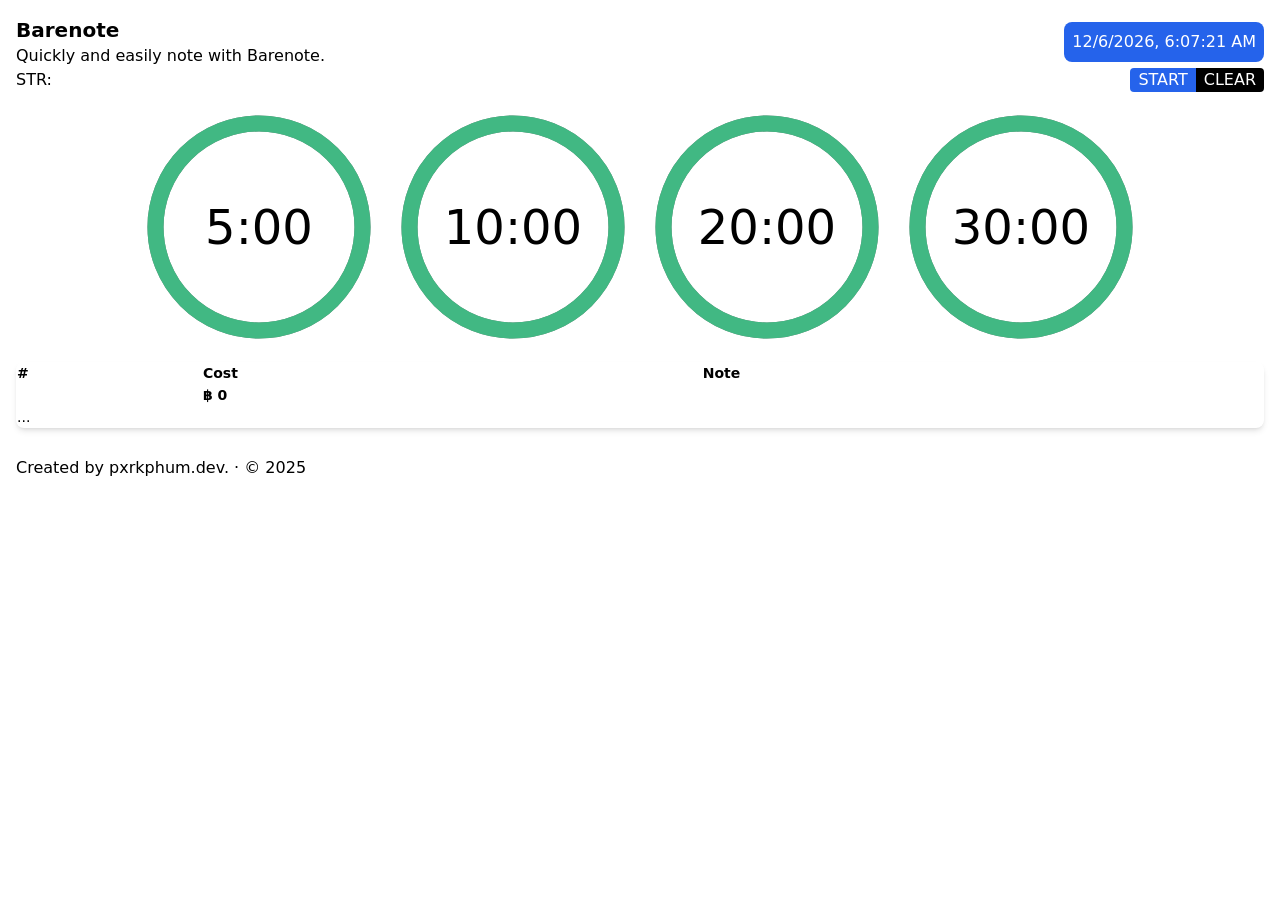
==== index.html @ 339810de "show starttime" ====
<!DOCTYPE html>
<html lang="en">
  <head>
    <meta charset="UTF-8" />
    <meta name="viewport" content="width=device-width, initial-scale=1.0" />
    <title>Barenote</title>
    <!-- <link
      href="https://cdn.jsdelivr.net/npm/bootstrap@5.3.3/dist/css/bootstrap.min.css"
      rel="stylesheet"
      integrity="sha384-QWTKZyjpPEjISv5WaRU9OFeRpok6YctnYmDr5pNlyT2bRjXh0JMhjY6hW+ALEwIH"
      crossorigin="anonymous"
    /> -->
    <link rel="stylesheet" href="css/counter.css">
    <script src="js/tailwind-3.2.1.js"></script>
    <script src="./js/app.js" defer></script>
    <script src="./js/counter.js" defer></script>

  </head>
  <body>
    <div class="col-lg-8 mx-auto p-4 py-md-5">
      <!-- <header class="d-flex align-items-center pb-3 mb-5 border-bottom">
        <a
          href="/"
          class="d-flex align-items-center text-body-emphasis text-decoration-none"
        >
          <svg class="bi me-2" width="40" height="32">
            <use xlink:href="#bootstrap"></use>
          </svg>
          <span class="fs-4">Starter template</span>
        </a>
      </header> -->

      <main>
        <!-- HEADER -->
        <div class="flex items-center justify-between">
          <div class="block">
            <h1 class="text-body-emphasis text-xl font-bold">Barenote</h1>
            <p class="fs-3 col-md-8" id="name">
              Quickly and easily note with Barenote.
            </p>
          </div>
          <h1 id="datetime" class="flex bg-blue-600 text-white p-2 text-center rounded-lg"></h1>
        </div>

        <!-- CONTROLLER -->
        <div class="flex items-center justify-between">
          <div class="block">
            <div id="startShow"></div>
            <div id="timestart">STR:</div>
            <div id="stopShow"></div>
            <div id="timestop" class="hidden">STO:</div>
          </div>
          <div class="inline-flex" role="group">
            <button
              id="start"
              class="rounded-l px-2 bg-blue-600 inline-block text-white uppercase"
            >
              start
            </button>
            <button
              id="stop"
              class="hidden rounded-l inline-block px-2 bg-red-600 text-white uppercase"
            >
              stop
            </button>
            <button
              id="pause"
              class="hidden inline-block px-2 bg-yellow-600 text-white uppercase"
            >
              pause
            </button>
            <button
              id="continue"
              class="hidden inline-block px-2 bg-yellow-600 text-white uppercase"
            >
              continue
            </button>
            <button
              id="clear"
              class="rounded-r inline-block px-2 bg-black text-white uppercase"
            >
              clear
            </button>
          </div>
        </div>

        <!-- COUNTER -->
        <div class="flex items-center justify-center my-5 w-50 h-50 gap-6">
          <div id="cd1" class="hidden md:block"></div>
          <div id="cd2" class="hidden md:block"></div>
          <div id="cd3" class="hidden md:block"></div>
          <div id="cd4"></div>
        </div>
        <!-- <div class="mb-5">
          <a href="/docs/5.3/examples/" class="btn btn-primary btn-lg px-4"
            >Download examples</a
          >
        </div> -->

        <!-- <hr class="col-3 col-md-2 mb-5" /> -->

        <!-- RECORD -->
        <div class="relative overflow-x-auto shadow-md sm:rounded-lg">
          <table class="table-auto w-full text-sm text-left rtl:text-right">
            <thead>
              <tr>
                <th scope="col">#</th>
                <th scope="col">Cost</th>
                <th scope="col">Note</th>
                <th scope="col"></th>
              </tr>
            </thead>
            <tbody id="note-list" class="odd:bg-white even:bg-gray-50 border-b border-gray-200"></tbody>
            <tfoot>
              <tr id="note-add">
                <td colspan="4">...</td>
              </tr>
            </tfoot>
            <tfoot>
              <tr id="note-add">
                <td></td>
                <th id="total"></th>
                <td colspan="2"></td>
              </tr>
            </tfoot>
          </table>
        </div>
      </main>
      <footer class="pt-2 my-5 text-body-secondary border-top">
        Created by pxrkphum.dev. · © 2025
      </footer>
    </div>

    <!-- <script
      src="https://cdn.jsdelivr.net/npm/bootstrap@5.3.3/dist/js/bootstrap.bundle.min.js"
      integrity="sha384-YvpcrYf0tY3lHB60NNkmXc5s9fDVZLESaAA55NDzOxhy9GkcIdslK1eN7N6jIeHz"
      crossorigin="anonymous"
    ></script> -->
  </body>
</html>
---- css/counter.css ----
.base-timer {
  position: relative;
  width: 230px;
  height: 230px;
}

.base-timer__svg {
  transform: scaleX(-1);
}

.base-timer__circle {
  fill: none;
  stroke: none;
}

.base-timer__path-elapsed {
  stroke-width: 7px;
  stroke: grey;
}

.base-timer__path-remaining {
  stroke-width: 7px;
  stroke-linecap: round;
  transform: rotate(90deg);
  transform-origin: center;
  transition: 1s linear all;
  fill-rule: nonzero;
  stroke: currentColor;
}

.base-timer__path-remaining.grey {
  color: grey;
}

.base-timer__path-remaining.green {
  color: rgb(65, 184, 131);
}

.base-timer__path-remaining.orange {
  color: orange;
}

.base-timer__path-remaining.red {
  color: red;
}

.base-timer__label {
  position: absolute;
  width: 230px;
  height: 230px;
  top: 0;
  display: flex;
  align-items: center;
  justify-content: center;
  font-size: 48px;
}
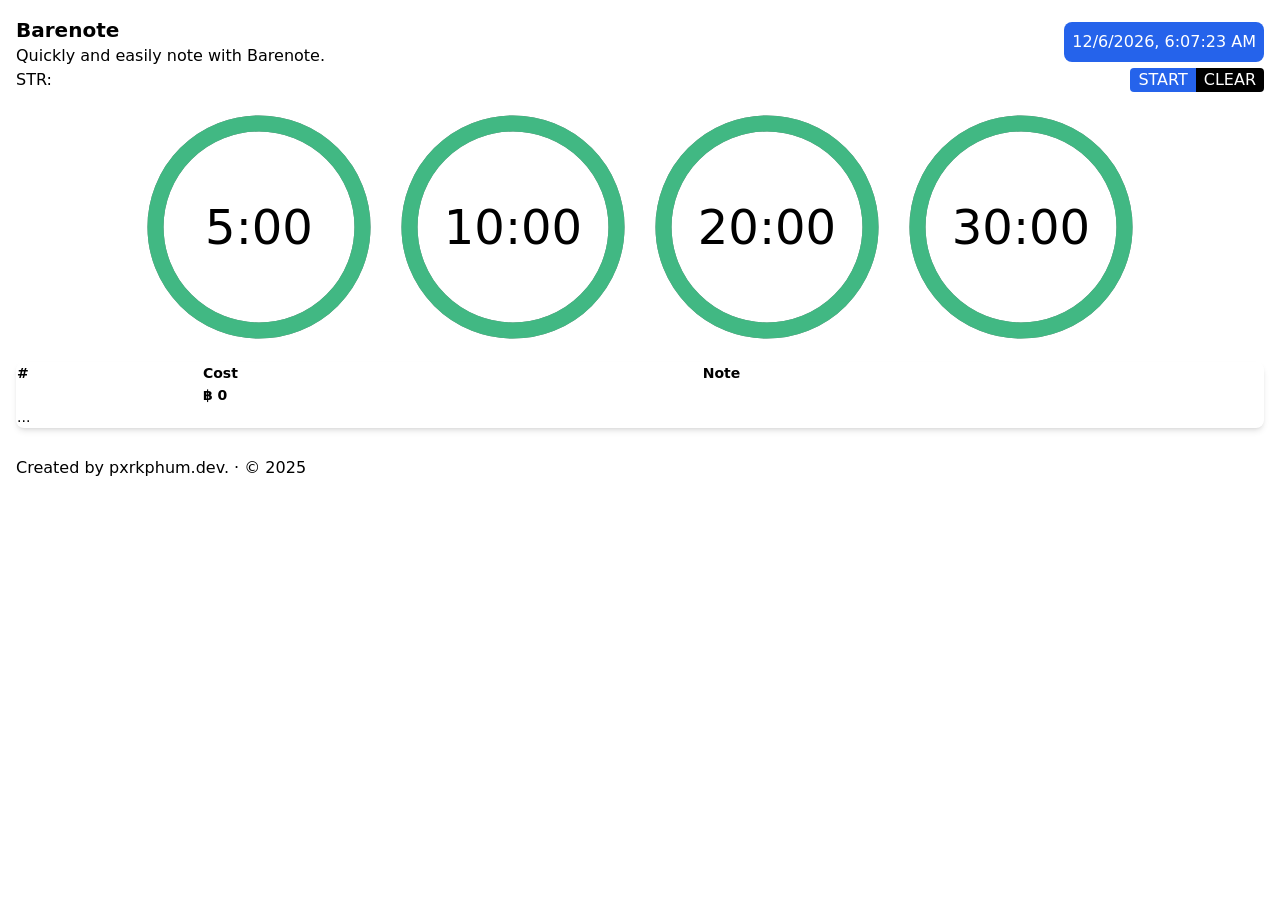
==== commit ef0f22df: "responsive show counter" ====
--- a/index.html
+++ b/index.html
@@ -89,7 +89,7 @@
           <div id="cd1" class="hidden md:block"></div>
           <div id="cd2" class="hidden md:block"></div>
           <div id="cd3" class="hidden md:block"></div>
-          <div id="cd4"></div>
+          <div id="cd4" class="hidden md:block"></div>
         </div>
         <!-- <div class="mb-5">
           <a href="/docs/5.3/examples/" class="btn btn-primary btn-lg px-4"
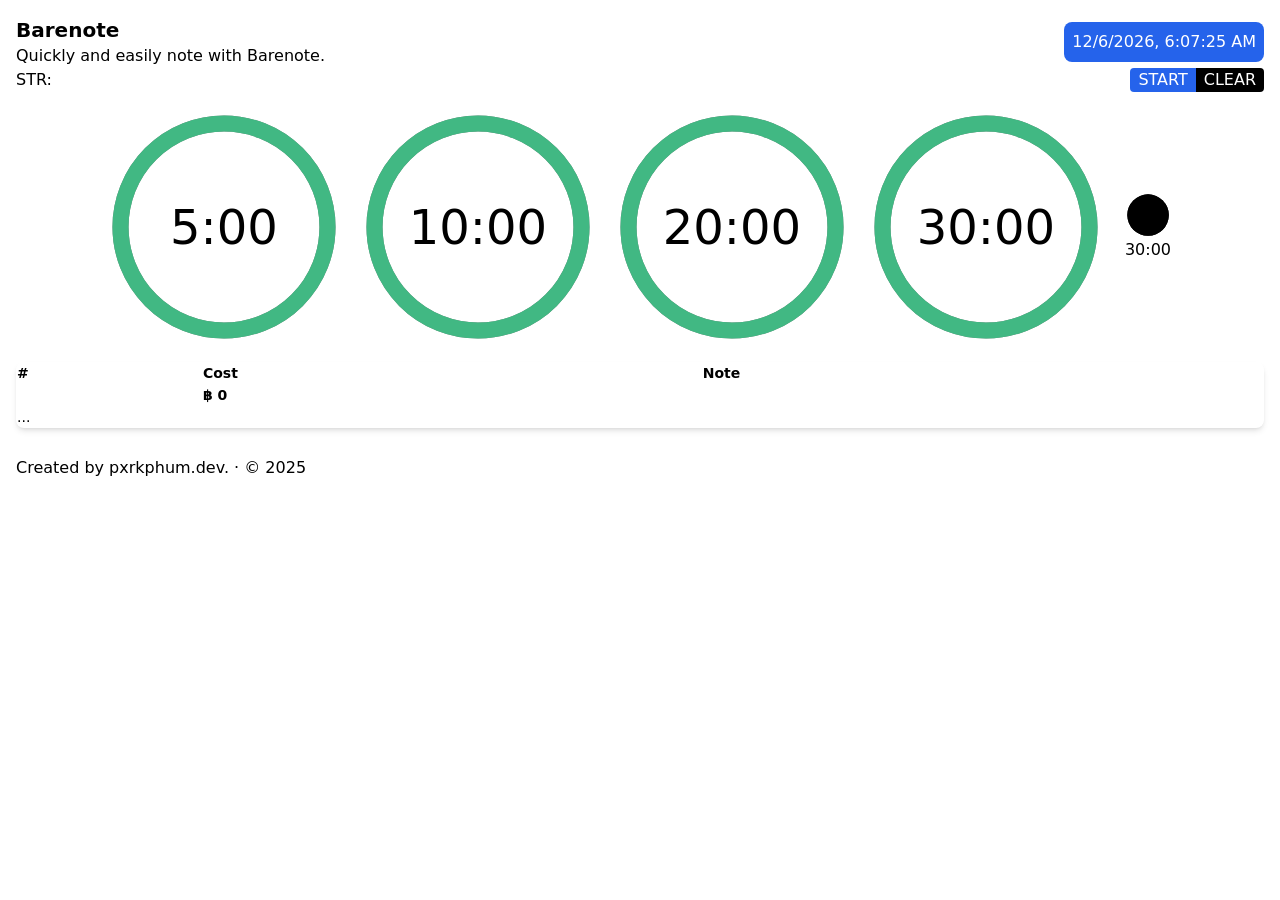
==== commit f39ffa17: "add counter+countdown" ====
--- a/index.html
+++ b/index.html
@@ -10,10 +10,12 @@
       integrity="sha384-QWTKZyjpPEjISv5WaRU9OFeRpok6YctnYmDr5pNlyT2bRjXh0JMhjY6hW+ALEwIH"
       crossorigin="anonymous"
     /> -->
-    <link rel="stylesheet" href="css/counter.css">
-    <script src="js/tailwind-3.2.1.js"></script>
+    <link rel="stylesheet" href="./css/countdown.css">
+    <link rel="stylesheet" href="./css/counter.css">
+    <script src="./js/tailwind-3.2.1.js"></script>
     <script src="./js/app.js" defer></script>
     <script src="./js/counter.js" defer></script>
+    <script src="./js/acounter.js" defer></script>
 
   </head>
   <body>
@@ -90,6 +92,7 @@
           <div id="cd2" class="hidden md:block"></div>
           <div id="cd3" class="hidden md:block"></div>
           <div id="cd4" class="hidden md:block"></div>
+          <div id="cd5" class="hidden md:block"></div>
         </div>
         <!-- <div class="mb-5">
           <a href="/docs/5.3/examples/" class="btn btn-primary btn-lg px-4"
--- a/css/countdown.css
+++ b/css/countdown.css
@@ -0,0 +1,56 @@
+.base-timer {
+  position: relative;
+  width: 170px;
+  height: 170px;
+}
+
+.base-timer__svg {
+  transform: scaleX(-1);
+}
+
+.base-timer__circle {
+  fill: none;
+  stroke: none;
+}
+
+.base-timer__path-elapsed {
+  stroke-width: 7px;
+  stroke: grey;
+}
+
+.base-timer__path-remaining {
+  stroke-width: 7px;
+  stroke-linecap: round;
+  transform: rotate(90deg);
+  transform-origin: center;
+  transition: 1s linear all;
+  fill-rule: nonzero;
+  stroke: currentColor;
+}
+
+.base-timer__path-remaining.grey {
+  color: grey;
+}
+
+.base-timer__path-remaining.green {
+  color: rgb(65, 184, 131);
+}
+
+.base-timer__path-remaining.orange {
+  color: orange;
+}
+
+.base-timer__path-remaining.red {
+  color: red;
+}
+
+.base-timer__label {
+  position: absolute;
+  width: 170px;
+  height: 170px;
+  top: 0;
+  display: flex;
+  align-items: center;
+  justify-content: center;
+  font-size: 48px;
+}
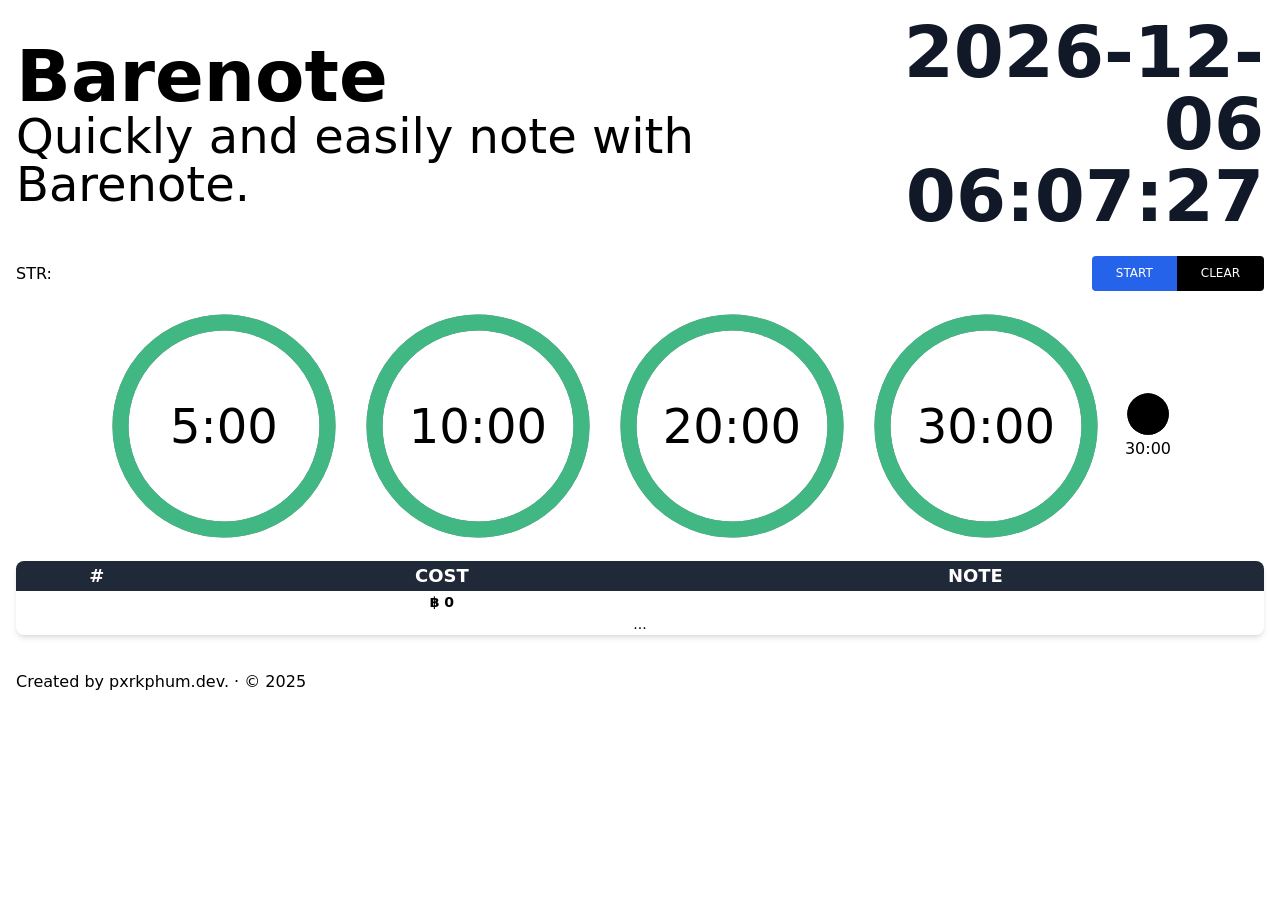
==== commit f8af640e: "change time and table-css" ====
--- a/index.html
+++ b/index.html
@@ -10,13 +10,12 @@
       integrity="sha384-QWTKZyjpPEjISv5WaRU9OFeRpok6YctnYmDr5pNlyT2bRjXh0JMhjY6hW+ALEwIH"
       crossorigin="anonymous"
     /> -->
-    <link rel="stylesheet" href="./css/countdown.css">
-    <link rel="stylesheet" href="./css/counter.css">
+    <link rel="stylesheet" href="./css/countdown.css" />
+    <link rel="stylesheet" href="./css/counter.css" />
     <script src="./js/tailwind-3.2.1.js"></script>
     <script src="./js/app.js" defer></script>
     <script src="./js/counter.js" defer></script>
     <script src="./js/acounter.js" defer></script>
-
   </head>
   <body>
     <div class="col-lg-8 mx-auto p-4 py-md-5">
@@ -34,14 +33,19 @@
 
       <main>
         <!-- HEADER -->
-        <div class="flex items-center justify-between">
+        <div class="flex items-center justify-between mb-3 md:mb-6">
           <div class="block">
-            <h1 class="text-body-emphasis text-xl font-bold">Barenote</h1>
-            <p class="fs-3 col-md-8" id="name">
+            <h1 class="text-body-emphasis text-2xl md:text-7xl font-bold">
+              Barenote
+            </h1>
+            <p class="fs-3 col-md-8 text-2xl md:text-5xl" id="name">
               Quickly and easily note with Barenote.
             </p>
           </div>
-          <h1 id="datetime" class="flex bg-blue-600 text-white p-2 text-center rounded-lg"></h1>
+          <h1
+            id="datetime"
+            class="flex flex-col text-right text-2xl md:text-7xl tracking-normal font-bold text-gray-900"
+          ></h1>
         </div>
 
         <!-- CONTROLLER -->
@@ -55,31 +59,31 @@
           <div class="inline-flex" role="group">
             <button
               id="start"
-              class="rounded-l px-2 bg-blue-600 inline-block text-white uppercase"
+              class="rounded-l inline-block px-6 py-2.5 bg-blue-600 text-white font-medium text-xs leading-tight uppercase hover:bg-blue-700 focus:bg-blue-700 focus:outline-none focus:ring-0"
             >
               start
             </button>
             <button
               id="stop"
-              class="hidden rounded-l inline-block px-2 bg-red-600 text-white uppercase"
+              class="hidden rounded-l inline-block px-6 py-2.5 bg-red-600 text-white font-medium text-xs leading-tight uppercase hover:bg-red-700 focus:bg-red-700 focus:outline-none focus:ring-0"
             >
               stop
             </button>
             <button
               id="pause"
-              class="hidden inline-block px-2 bg-yellow-600 text-white uppercase"
+              class="hidden inline-block px-6 py-2.5 bg-yellow-600 text-white font-medium text-xs leading-tight uppercase hover:bg-yellow-700 focus:bg-yellow-700 focus:outline-none focus:ring-0"
             >
               pause
             </button>
             <button
               id="continue"
-              class="hidden inline-block px-2 bg-yellow-600 text-white uppercase"
+              class="hidden inline-block px-6 py-2.5 bg-yellow-600 text-white font-medium text-xs leading-tight uppercase hover:bg-yellow-700 focus:bg-yellow-700 focus:outline-none focus:ring-0"
             >
               continue
             </button>
             <button
               id="clear"
-              class="rounded-r inline-block px-2 bg-black text-white uppercase"
+              class="rounded-r inline-block px-6 py-2.5 bg-black text-white font-medium text-xs leading-tight uppercase hover:bg-black-700 focus:bg-black-700 focus:outline-none focus:ring-0"
             >
               clear
             </button>
@@ -103,9 +107,15 @@
         <!-- <hr class="col-3 col-md-2 mb-5" /> -->
 
         <!-- RECORD -->
-        <div class="relative overflow-x-auto shadow-md sm:rounded-lg">
-          <table class="table-auto w-full text-sm text-left rtl:text-right">
-            <thead>
+        <div
+          class="relative overflow-x-auto shadow-md sm:rounded-lg inline-block min-w-full"
+        >
+          <table
+            class="table-auto w-full text-sm text-center rtl:text-right rounded"
+          >
+            <thead
+              class="text-lg text-white uppercase bg-gray-800 dark:bg-gray-700 dark:text-gray-400"
+            >
               <tr>
                 <th scope="col">#</th>
                 <th scope="col">Cost</th>
@@ -113,7 +123,7 @@
                 <th scope="col"></th>
               </tr>
             </thead>
-            <tbody id="note-list" class="odd:bg-white even:bg-gray-50 border-b border-gray-200"></tbody>
+            <tbody id="note-list" class=""></tbody>
             <tfoot>
               <tr id="note-add">
                 <td colspan="4">...</td>
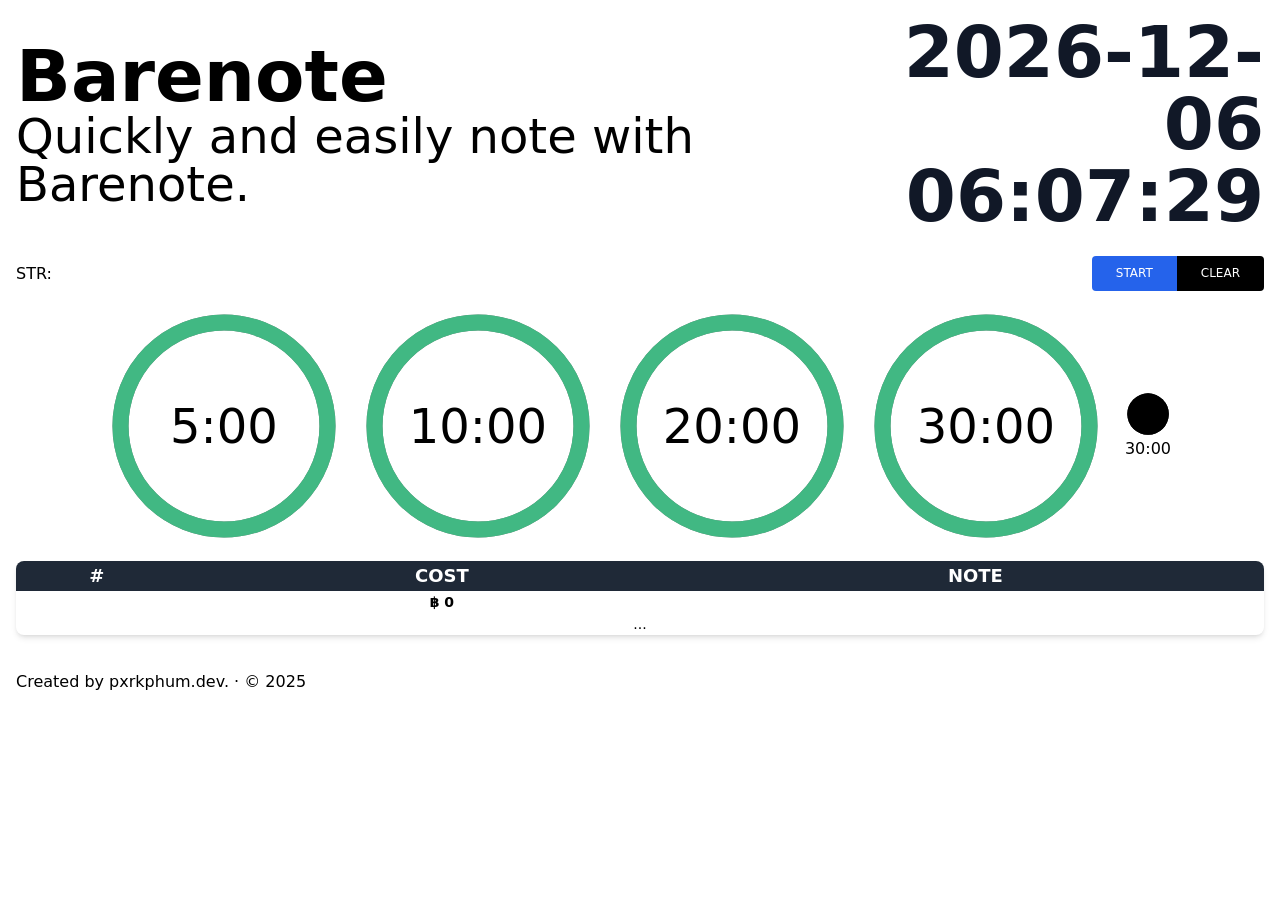
==== commit 0d7e935d: "reduce gap of counter&countdown" ====
--- a/index.html
+++ b/index.html
@@ -91,7 +91,7 @@
         </div>
 
         <!-- COUNTER -->
-        <div class="flex items-center justify-center my-5 w-50 h-50 gap-6">
+        <div class="flex items-center justify-center my-5 w-50 h-50 gap-2 md:gap-6">
           <div id="cd1" class="hidden md:block"></div>
           <div id="cd2" class="hidden md:block"></div>
           <div id="cd3" class="hidden md:block"></div>
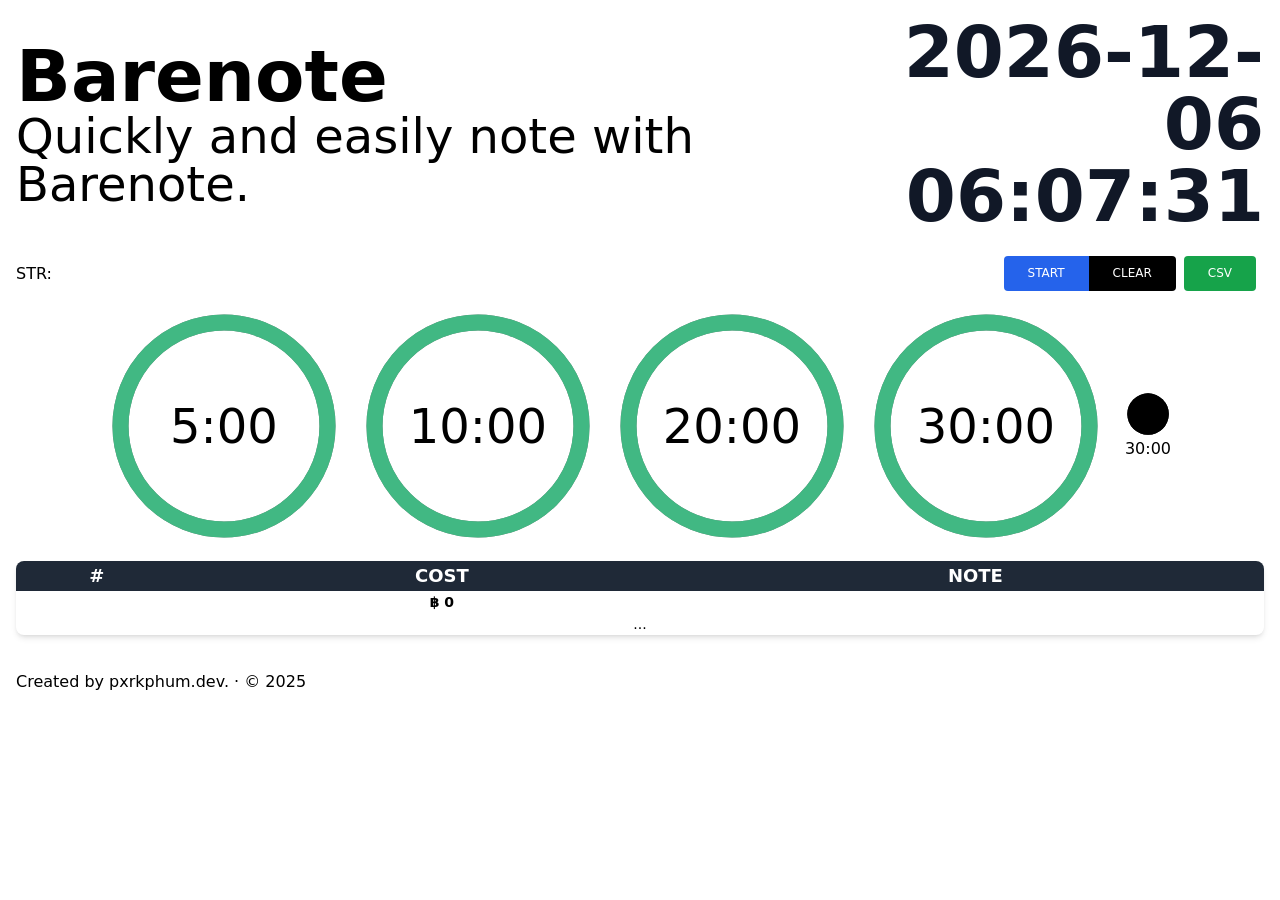
==== commit 9cede34c: "export json" ====
--- a/index.html
+++ b/index.html
@@ -87,6 +87,12 @@
             >
               clear
             </button>
+            <button
+              id="exportcsv"
+              class="rounded-r rounded-l inline-block px-6 py-2.5 bg-green-600 mx-2 text-white font-medium text-xs leading-tight uppercase hover:bg-black-700 focus:bg-black-700 focus:outline-none focus:ring-0"
+            >
+              CSV
+            </button>
           </div>
         </div>
 
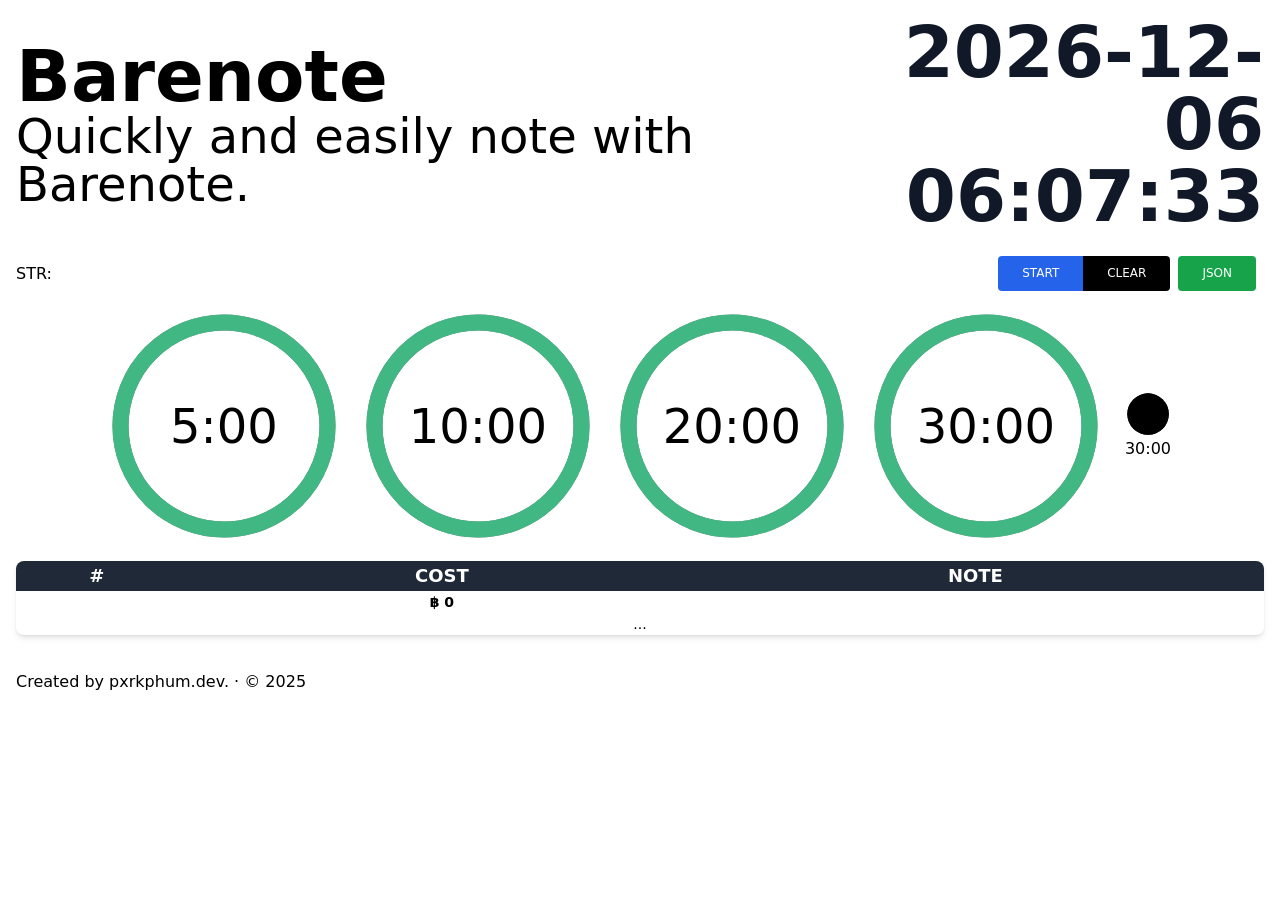
==== commit 249c4816: "change from csv to json" ====
--- a/index.html
+++ b/index.html
@@ -88,10 +88,10 @@
               clear
             </button>
             <button
-              id="exportcsv"
+              id="exportjson"
               class="rounded-r rounded-l inline-block px-6 py-2.5 bg-green-600 mx-2 text-white font-medium text-xs leading-tight uppercase hover:bg-black-700 focus:bg-black-700 focus:outline-none focus:ring-0"
             >
-              CSV
+              JSON
             </button>
           </div>
         </div>
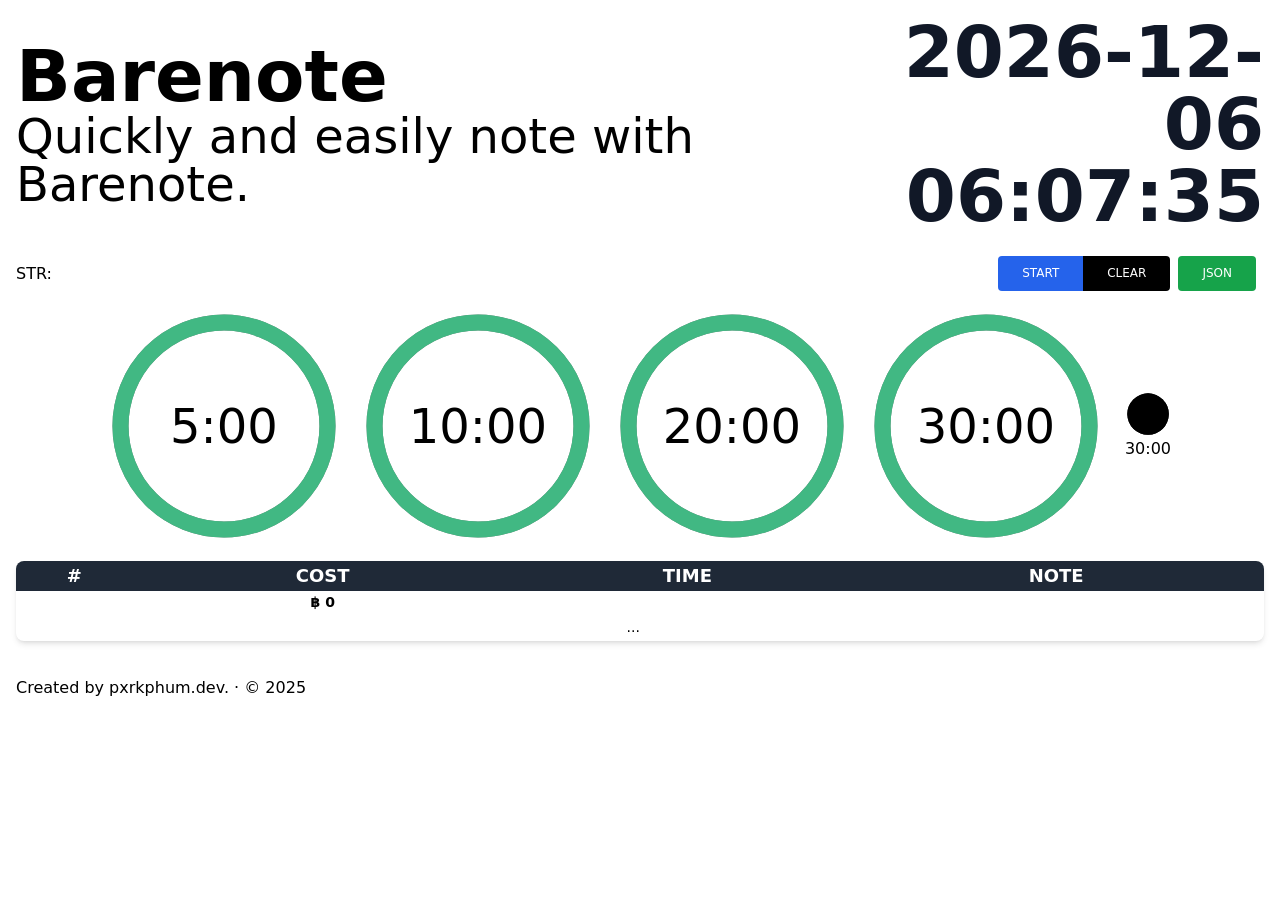
==== commit 4a8f99e4: "more resposive & only counter" ====
--- a/index.html
+++ b/index.html
@@ -16,6 +16,12 @@
     <script src="./js/app.js" defer></script>
     <script src="./js/counter.js" defer></script>
     <script src="./js/acounter.js" defer></script>
+    <style>
+      td {
+        padding-top: 4px;
+        padding-bottom: 4px;
+      }
+    </style>
   </head>
   <body>
     <div class="col-lg-8 mx-auto p-4 py-md-5">
@@ -44,7 +50,7 @@
           </div>
           <h1
             id="datetime"
-            class="flex flex-col text-right text-2xl md:text-7xl tracking-normal font-bold text-gray-900"
+            class="flex flex-col text-right text-4xl md:text-7xl tracking-normal font-bold text-gray-900"
           ></h1>
         </div>
 
@@ -125,6 +131,7 @@
               <tr>
                 <th scope="col">#</th>
                 <th scope="col">Cost</th>
+                <th scope="col">Time</th>
                 <th scope="col">Note</th>
                 <th scope="col"></th>
               </tr>
